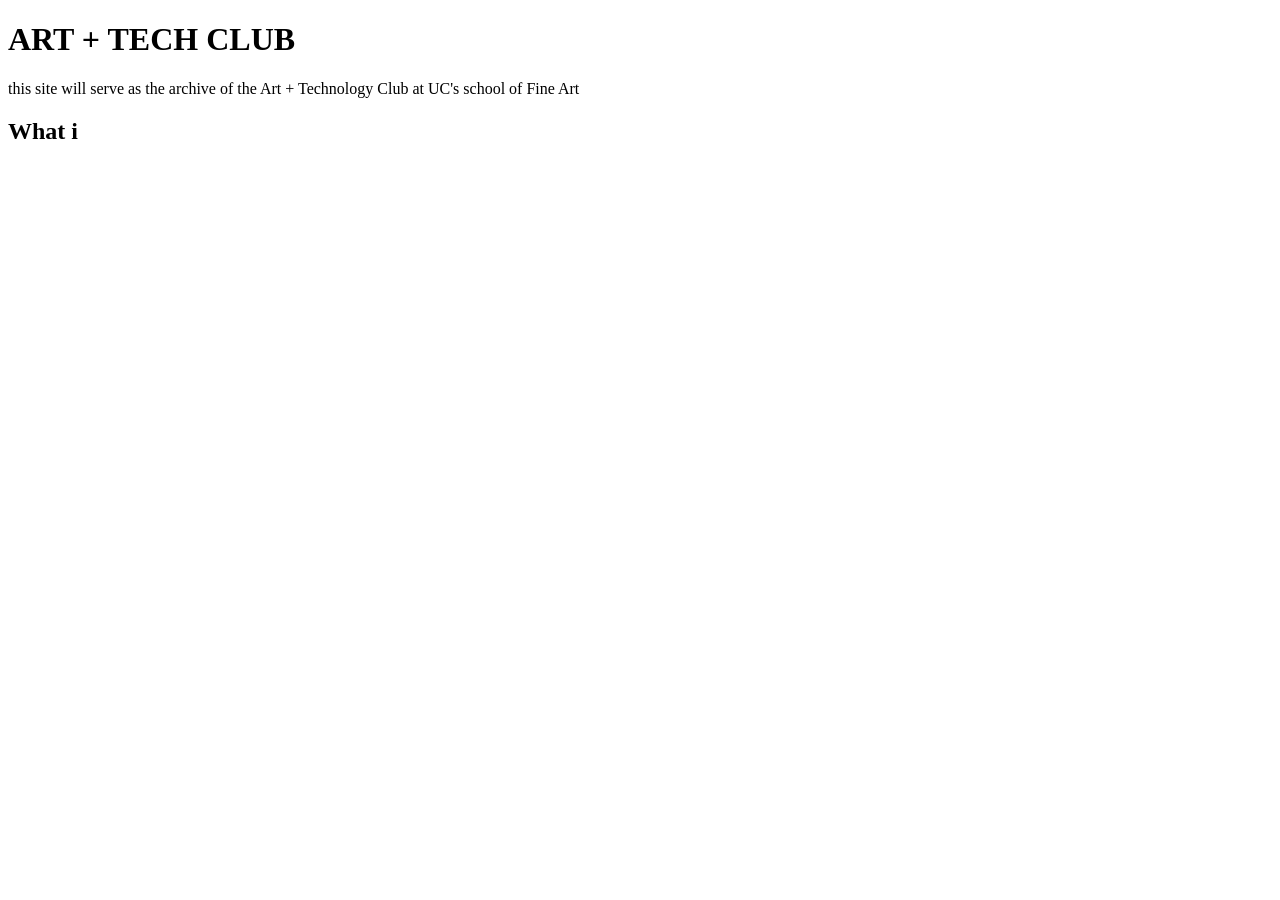
==== pages/index.html @ 74fd8aa4 "building site" ====
<!DOCTYPE html>
<html lang="en">
<head>
    <meta charset="UTF-8">
    <meta name="viewport" content="width=device-width, initial-scale=1.0">
    <title>ATC</title>
</head>
<body>
    <h1>ART + TECH CLUB</h1>
    <p>this site will serve as the archive of the Art + Technology Club at UC's school of Fine Art</p>
    <h2>What i
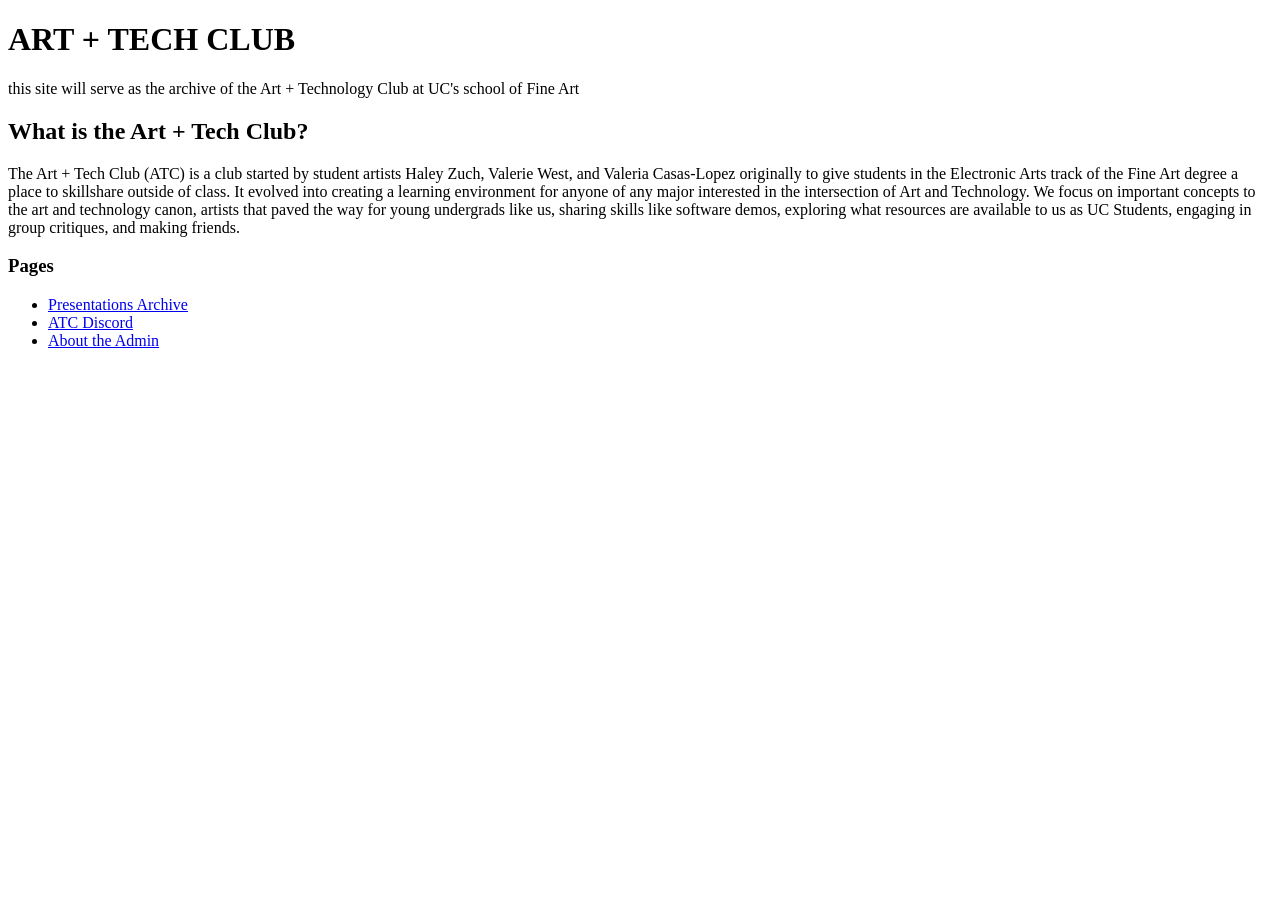
==== commit 7467ec25: "Update index.html" ====
--- a/pages/index.html
+++ b/pages/index.html
@@ -8,4 +8,15 @@
 <body>
     <h1>ART + TECH CLUB</h1>
     <p>this site will serve as the archive of the Art + Technology Club at UC's school of Fine Art</p>
-    <h2>What i+    <h2>What is the Art + Tech Club?</h2>
+    <p>The Art + Tech Club (ATC) is a club started by student artists Haley Zuch, Valerie West, and Valeria Casas-Lopez originally to give students in the Electronic Arts track of the Fine Art degree a place to skillshare outside of class. It evolved into creating a learning environment for anyone of any major interested in the intersection of Art and Technology. We focus on important concepts to the art and technology canon, artists that paved the way for young undergrads like us, sharing skills like software demos, exploring what resources are available to us as UC Students, engaging in group critiques, and making friends. </p>
+    <h3>Pages</h3>
+    <nav>
+    <ul>
+        <li><a href="presentations.html">Presentations Archive</a></li>
+        <li><a href="discord.html">ATC Discord</a></li>
+        <li><a href="admin.html">About the Admin</a></li>
+    </ul>
+</nav>
+</body>
+</html>
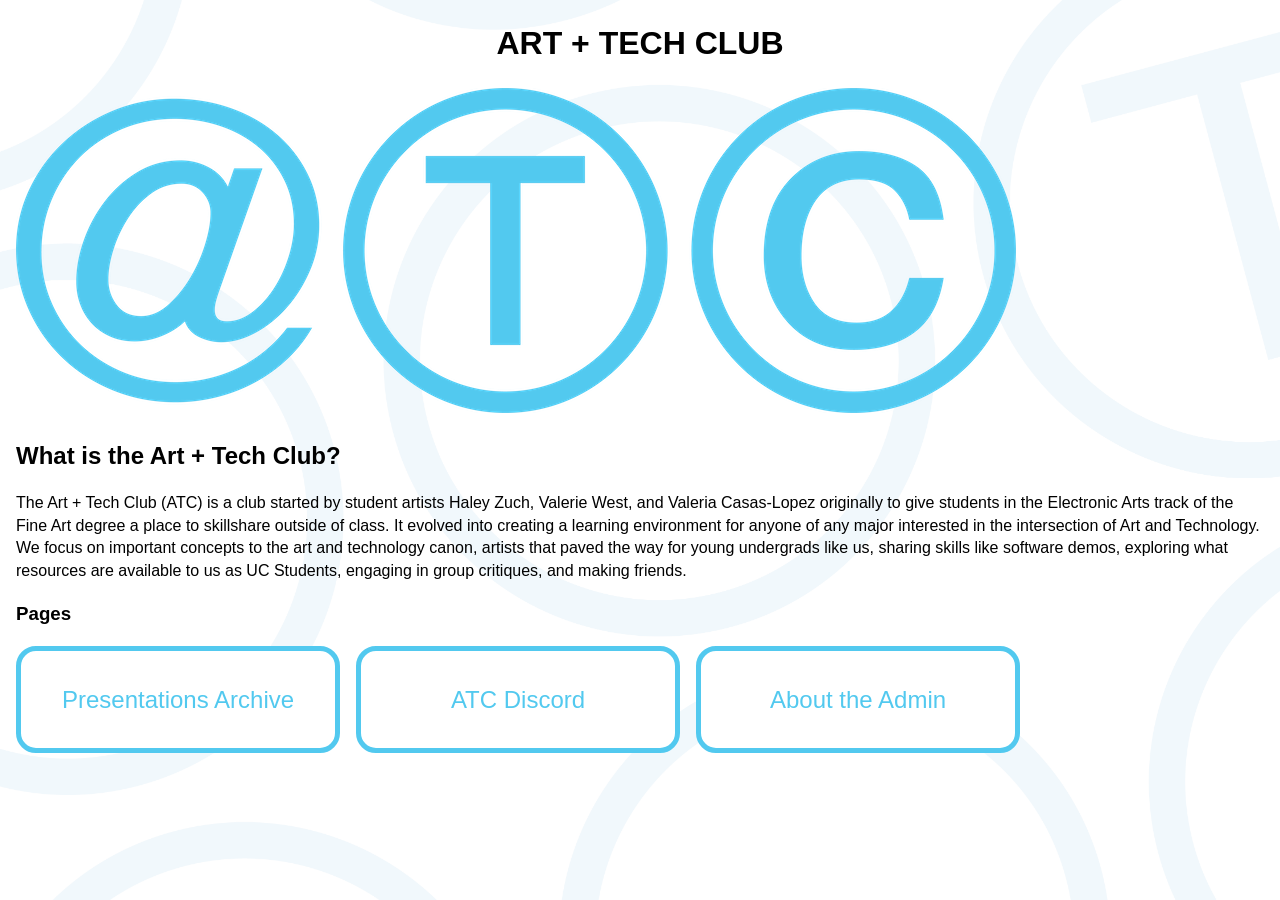
==== commit cd460feb: "updating CSS" ====
--- a/pages/index.html
+++ b/pages/index.html
@@ -4,19 +4,27 @@
     <meta charset="UTF-8">
     <meta name="viewport" content="width=device-width, initial-scale=1.0">
     <title>ATC</title>
+    <link rel="stylesheet" href="reset.css">
+    <link rel="stylesheet" href="styles.css">
 </head>
 <body>
-    <h1>ART + TECH CLUB</h1>
-    <p>this site will serve as the archive of the Art + Technology Club at UC's school of Fine Art</p>
+
+        <h1>ART + TECH CLUB</h1>
+<div class="header_img">
+    <img src="arttechclublogo.png">
+</div>
     <h2>What is the Art + Tech Club?</h2>
     <p>The Art + Tech Club (ATC) is a club started by student artists Haley Zuch, Valerie West, and Valeria Casas-Lopez originally to give students in the Electronic Arts track of the Fine Art degree a place to skillshare outside of class. It evolved into creating a learning environment for anyone of any major interested in the intersection of Art and Technology. We focus on important concepts to the art and technology canon, artists that paved the way for young undergrads like us, sharing skills like software demos, exploring what resources are available to us as UC Students, engaging in group critiques, and making friends. </p>
     <h3>Pages</h3>
+    
     <nav>
-    <ul>
-        <li><a href="presentations.html">Presentations Archive</a></li>
-        <li><a href="discord.html">ATC Discord</a></li>
-        <li><a href="admin.html">About the Admin</a></li>
-    </ul>
+<div class="page_organizer">
+  <section class="grid-box">
+    <a href="presentations.html" class="box">Presentations Archive</a>
+    <a href="discord.html" class="box">ATC Discord</a>
+    <a href="admin.html" class="box">About the Admin</a>
+  </section>
+</div>
 </nav>
 </body>
 </html>
--- a/pages/styles.css
+++ b/pages/styles.css
@@ -0,0 +1,69 @@
+body {
+  font-family: Helvetica, Arial sans-serif;
+  line-height: 1.4;
+  background-image: url('atc_background.png');
+  background-size: cover;
+  background-repeat: repeat;
+  background-position: center;
+  padding: 0 0.5rem;
+}
+
+.wrapper {
+  max-width: 1500px;
+  margin: 2rem auto;
+  background-color: rgba(82, 201, 239, 1);
+  min-height: 100vh;
+  border-radius: 20px;
+  padding: 1rem 1rem;
+}
+
+.subwrap {
+  max-width: auto;
+  margin: 2rem auto;
+  background-color: rgba(255, 255, 255, 0.65);
+  min-height: auto;
+  border-radius: 20px;
+  padding: 1rem 1rem;
+  padding-left: 1rem;
+  padding-inline-start: 3ch;
+
+}
+
+h1 {
+  text-align: center;
+}
+
+.header_img {
+  display: block;
+  margin: 0 auto;
+}
+
+.page_organizer {
+  display: grid;
+  grid-template-columns: 3fr 1fr;
+  gap: 1rem;
+
+
+}
+
+.grid-box {
+  display: flex;
+  justify-content: center;
+  gap: 1rem;
+  width: fit-content;
+  margin: 0 auto;
+}
+
+.box {
+  width: 250px;
+  padding: 2rem;
+  background-color: rgba(255, 255, 255, 1);
+  text-align: center;
+  font-family: Arial, Helvetica, sans-serif;
+  font-size: x-large;
+  text-decoration: none;
+  color: rgba(82, 201, 239, 1);
+  border-radius: 20px;
+  border: 5px solid rgba(82, 201, 239, 1);
+}
+
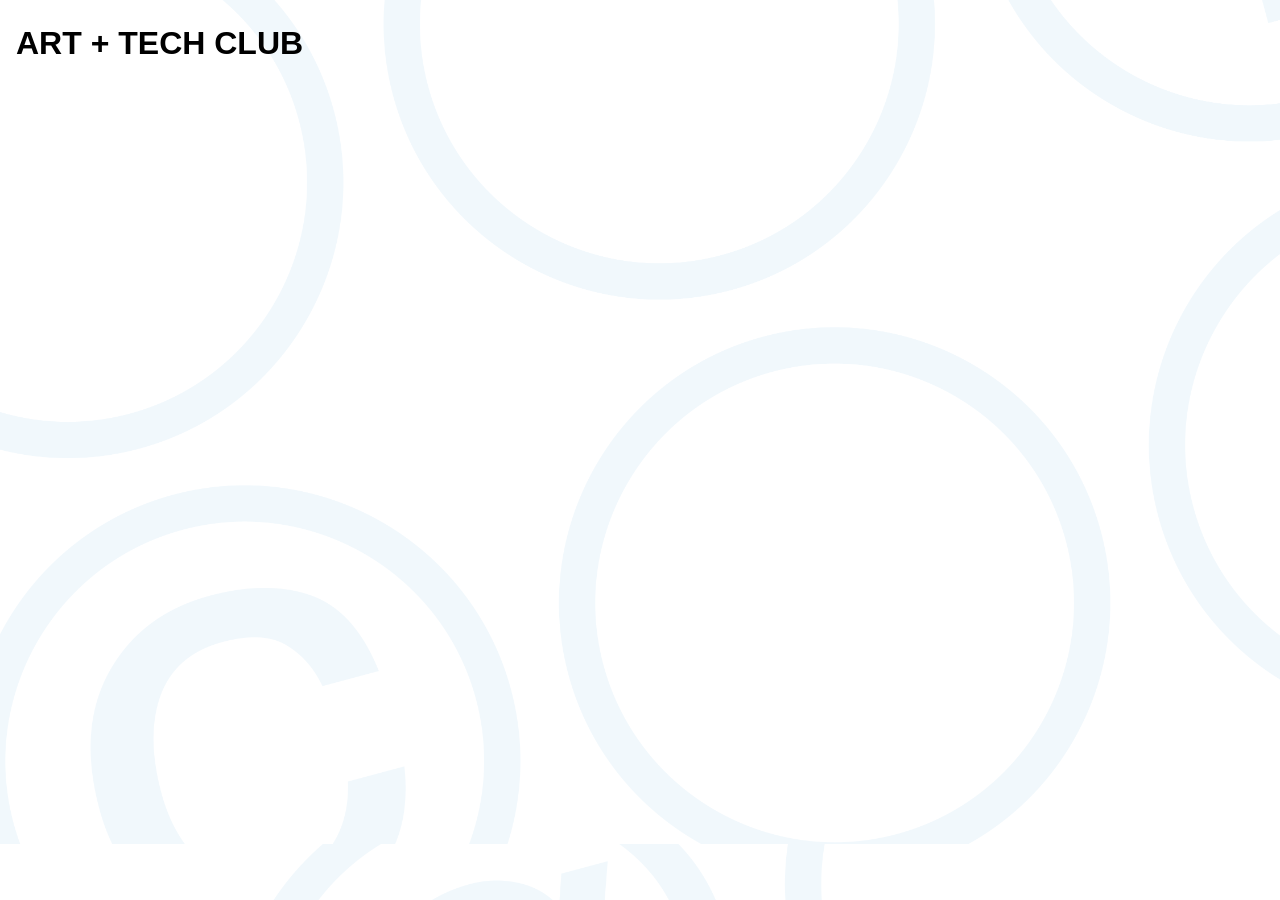
==== commit a5889e84: "updating stuff" ====
--- a/pages/index.html
+++ b/pages/index.html
@@ -10,21 +10,4 @@
 <body>
 
         <h1>ART + TECH CLUB</h1>
-<div class="header_img">
-    <img src="arttechclublogo.png">
-</div>
-    <h2>What is the Art + Tech Club?</h2>
-    <p>The Art + Tech Club (ATC) is a club started by student artists Haley Zuch, Valerie West, and Valeria Casas-Lopez originally to give students in the Electronic Arts track of the Fine Art degree a place to skillshare outside of class. It evolved into creating a learning environment for anyone of any major interested in the intersection of Art and Technology. We focus on important concepts to the art and technology canon, artists that paved the way for young undergrads like us, sharing skills like software demos, exploring what resources are available to us as UC Students, engaging in group critiques, and making friends. </p>
-    <h3>Pages</h3>
-    
-    <nav>
-<div class="page_organizer">
-  <section class="grid-box">
-    <a href="presentations.html" class="box">Presentations Archive</a>
-    <a href="discord.html" class="box">ATC Discord</a>
-    <a href="admin.html" class="box">About the Admin</a>
-  </section>
-</div>
-</nav>
-</body>
-</html>+<div class="header_im
--- a/pages/styles.css
+++ b/pages/styles.css
@@ -11,59 +11,4 @@
 .wrapper {
   max-width: 1500px;
   margin: 2rem auto;
-  background-color: rgba(82, 201, 239, 1);
-  min-height: 100vh;
-  border-radius: 20px;
-  padding: 1rem 1rem;
-}
-
-.subwrap {
-  max-width: auto;
-  margin: 2rem auto;
-  background-color: rgba(255, 255, 255, 0.65);
-  min-height: auto;
-  border-radius: 20px;
-  padding: 1rem 1rem;
-  padding-left: 1rem;
-  padding-inline-start: 3ch;
-
-}
-
-h1 {
-  text-align: center;
-}
-
-.header_img {
-  display: block;
-  margin: 0 auto;
-}
-
-.page_organizer {
-  display: grid;
-  grid-template-columns: 3fr 1fr;
-  gap: 1rem;
-
-
-}
-
-.grid-box {
-  display: flex;
-  justify-content: center;
-  gap: 1rem;
-  width: fit-content;
-  margin: 0 auto;
-}
-
-.box {
-  width: 250px;
-  padding: 2rem;
-  background-color: rgba(255, 255, 255, 1);
-  text-align: center;
-  font-family: Arial, Helvetica, sans-serif;
-  font-size: x-large;
-  text-decoration: none;
-  color: rgba(82, 201, 239, 1);
-  border-radius: 20px;
-  border: 5px solid rgba(82, 201, 239, 1);
-}
-
+  background-color: rgba(8
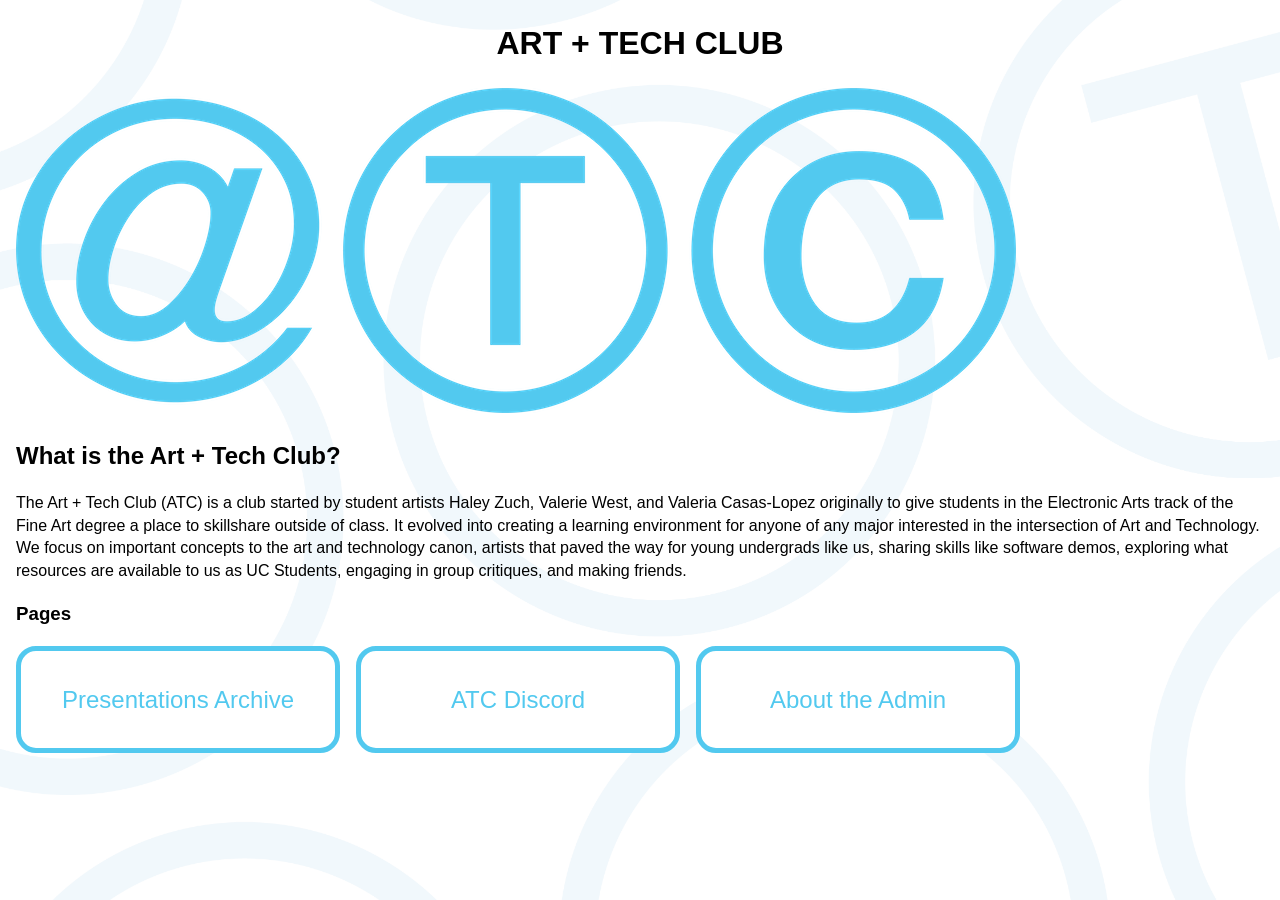
==== commit 85919ece: "fix" ====
--- a/pages/index.html
+++ b/pages/index.html
@@ -10,4 +10,21 @@
 <body>
 
         <h1>ART + TECH CLUB</h1>
-<div class="header_im+<div class="header_img">
+    <img src="arttechclublogo.png">
+</div>
+    <h2>What is the Art + Tech Club?</h2>
+    <p>The Art + Tech Club (ATC) is a club started by student artists Haley Zuch, Valerie West, and Valeria Casas-Lopez originally to give students in the Electronic Arts track of the Fine Art degree a place to skillshare outside of class. It evolved into creating a learning environment for anyone of any major interested in the intersection of Art and Technology. We focus on important concepts to the art and technology canon, artists that paved the way for young undergrads like us, sharing skills like software demos, exploring what resources are available to us as UC Students, engaging in group critiques, and making friends. </p>
+    <h3>Pages</h3>
+    
+    <nav>
+<div class="page_organizer">
+  <section class="grid-box">
+    <a href="presentations.html" class="box">Presentations Archive</a>
+    <a href="discord.html" class="box">ATC Discord</a>
+    <a href="admin.html" class="box">About the Admin</a>
+  </section>
+</div>
+</nav>
+</body>
+</html>
--- a/pages/styles.css
+++ b/pages/styles.css
@@ -11,4 +11,59 @@
 .wrapper {
   max-width: 1500px;
   margin: 2rem auto;
-  background-color: rgba(8+  background-color: rgba(82, 201, 239, 1);
+  min-height: 100vh;
+  border-radius: 20px;
+  padding: 1rem 1rem;
+}
+
+.subwrap {
+  max-width: auto;
+  margin: 2rem auto;
+  background-color: rgba(255, 255, 255, 0.65);
+  min-height: auto;
+  border-radius: 20px;
+  padding: 1rem 1rem;
+  padding-left: 1rem;
+  padding-inline-start: 3ch;
+
+}
+
+h1 {
+  text-align: center;
+}
+
+.header_img {
+  display: block;
+  margin: 0 auto;
+}
+
+.page_organizer {
+  display: grid;
+  grid-template-columns: 3fr 1fr;
+  gap: 1rem;
+
+
+}
+
+.grid-box {
+  display: flex;
+  justify-content: center;
+  gap: 1rem;
+  width: fit-content;
+  margin: 0 auto;
+}
+
+.box {
+  width: 250px;
+  padding: 2rem;
+  background-color: rgba(255, 255, 255, 1);
+  text-align: center;
+  font-family: Arial, Helvetica, sans-serif;
+  font-size: x-large;
+  text-decoration: none;
+  color: rgba(82, 201, 239, 1);
+  border-radius: 20px;
+  border: 5px solid rgba(82, 201, 239, 1);
+}
+
